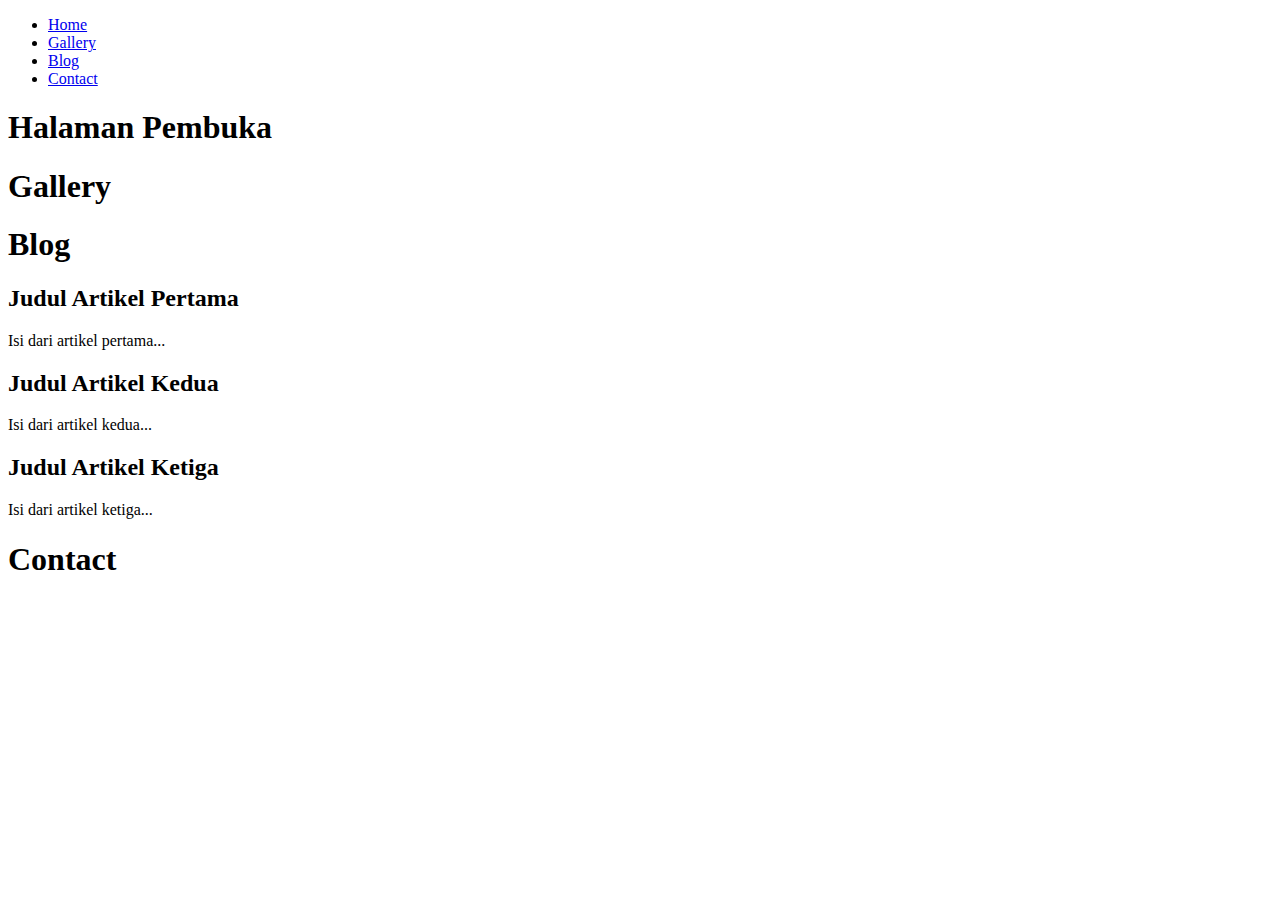
==== index.html @ 96107673 "html personal page" ====
<!DOCTYPE html>
<html lang="en">
<head>
    <meta charset="UTF-8">
    <meta name="viewport" content="width=device-width, initial-scale=1.0">
    <title>Website Saya</title>
</head>
<body>
    <header>
        <nav>
            <ul>
                <li><a href="index.html">Home</a></li>
                <li><a href="gallery.html">Gallery</a></li>
                <li><a href="blog.html">Blog</a></li>
                <li><a href="contact.html">Contact</a></li>
            </ul>
        </nav>
    </header>

    <main>
        <section id="home">
            <h1>Halaman Pembuka</h1>
            <!-- Isi halaman pembuka disini -->
        </section>

        <section id="gallery">
            <h1>Gallery</h1>
            <!-- Isi kumpulan foto-foto disini -->
        </section>

        <section id="blog">
            <h1>Blog</h1>
            <!-- Isi konten/artikel disini -->
            <article>
                <h2>Judul Artikel Pertama</h2>
                <p>Isi dari artikel pertama...</p>
            </article>
            <article>
                <h2>Judul Artikel Kedua</h2>
                <p>Isi dari artikel kedua...</p>
            </article>
            <article>
                <h2>Judul Artikel Ketiga</h2>
                <p>Isi dari artikel ketiga...</p>
            </article>
        </section>

        <section id="contact">
            <h1>Contact</h1>
            <!-- Isi halaman kontak disini -->
        </section>
    </main>

    <footer>
        <!-- Footer -->
    </footer>
</body>
</html>
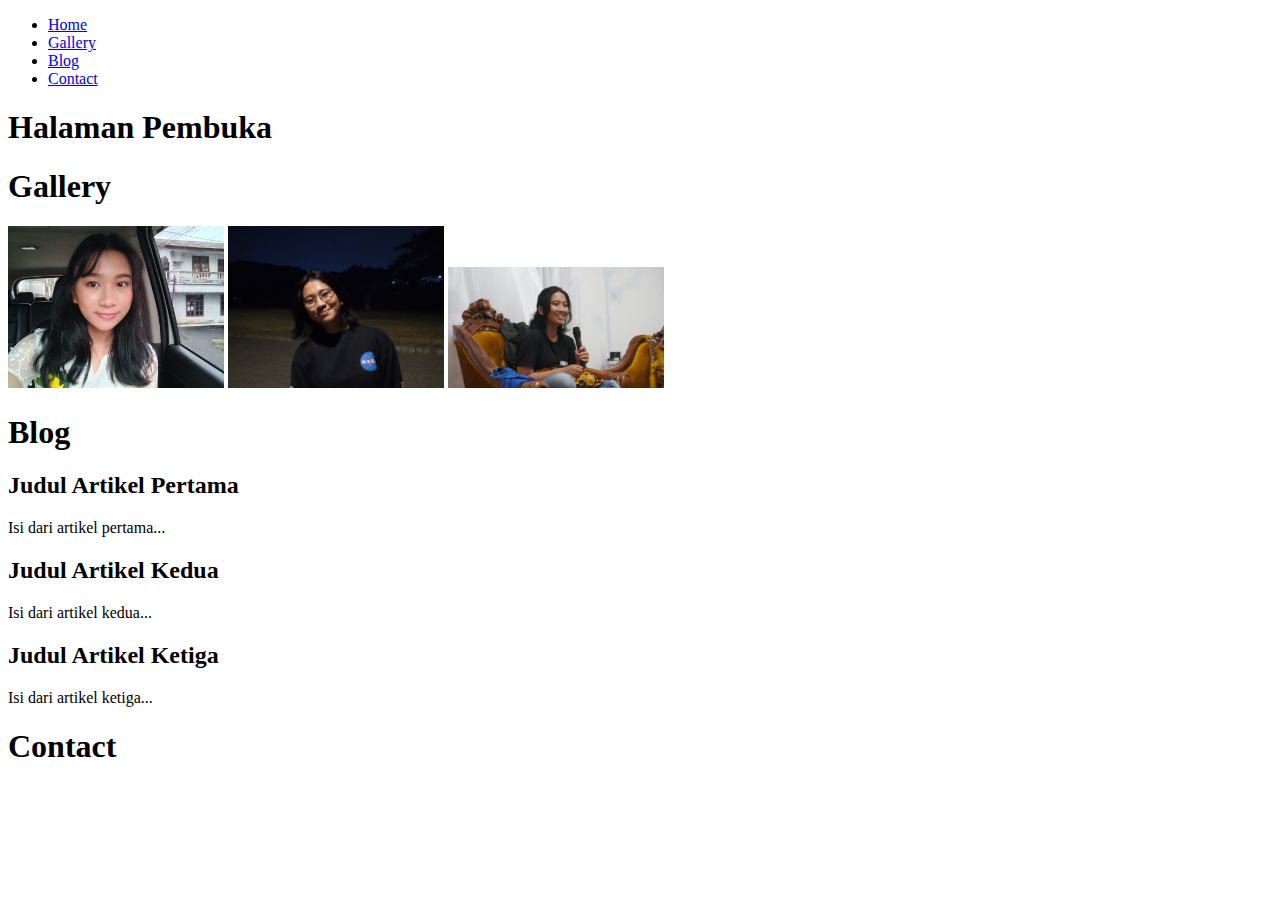
==== commit d7a23fbc: "fixing ref and adding pic" ====
--- a/index.html
+++ b/index.html
@@ -10,9 +10,9 @@
         <nav>
             <ul>
                 <li><a href="index.html">Home</a></li>
-                <li><a href="gallery.html">Gallery</a></li>
-                <li><a href="blog.html">Blog</a></li>
-                <li><a href="contact.html">Contact</a></li>
+                <li><a href="#gallery">Gallery</a></li>
+                <li><a href="#blog">Blog</a></li>
+                <li><a href="#contact">Contact</a></li>
             </ul>
         </nav>
     </header>
@@ -21,11 +21,16 @@
         <section id="home">
             <h1>Halaman Pembuka</h1>
             <!-- Isi halaman pembuka disini -->
+
         </section>
 
         <section id="gallery">
             <h1>Gallery</h1>
             <!-- Isi kumpulan foto-foto disini -->
+            <img src="../image/makeupdesu.jpg" width="216">
+            <img src="../image/poto kul.jpg" width="216">
+            <img src="../image/offboarding.jpg" width="216">
+        
         </section>
 
         <section id="blog">
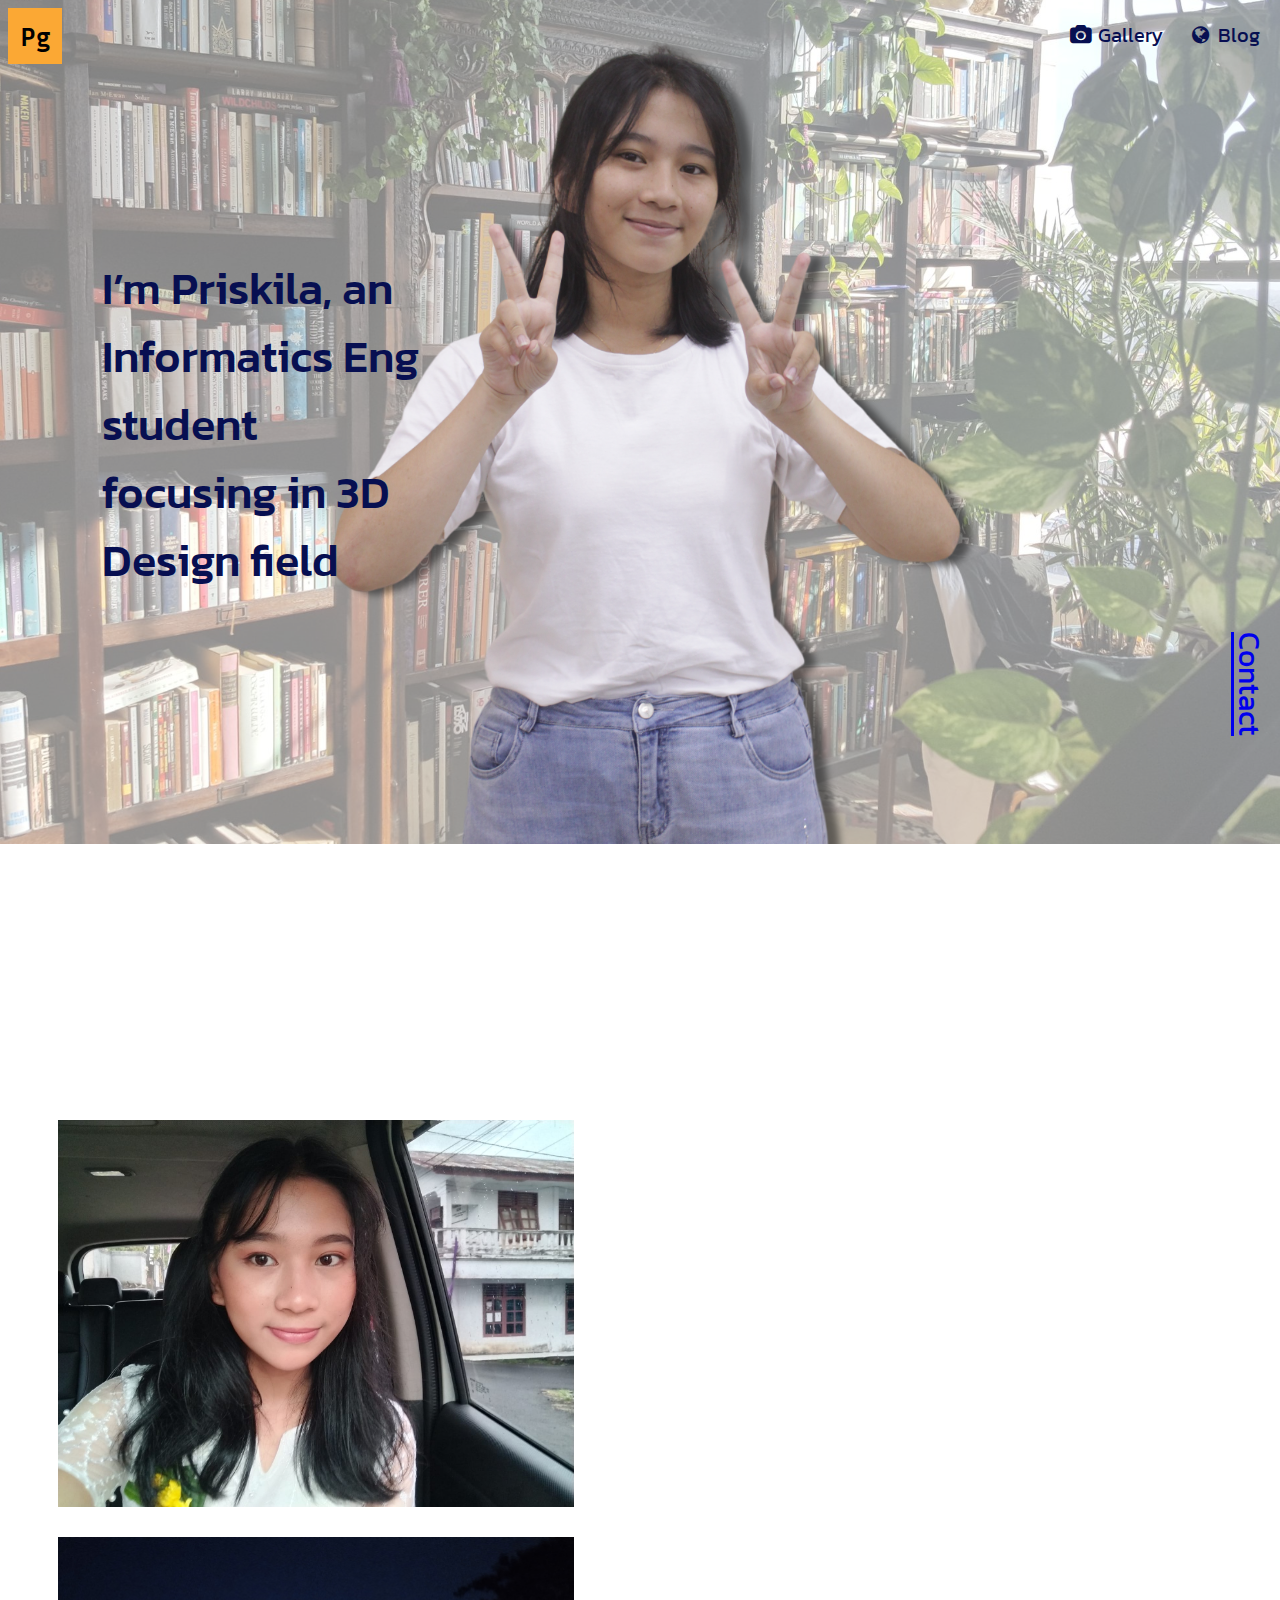
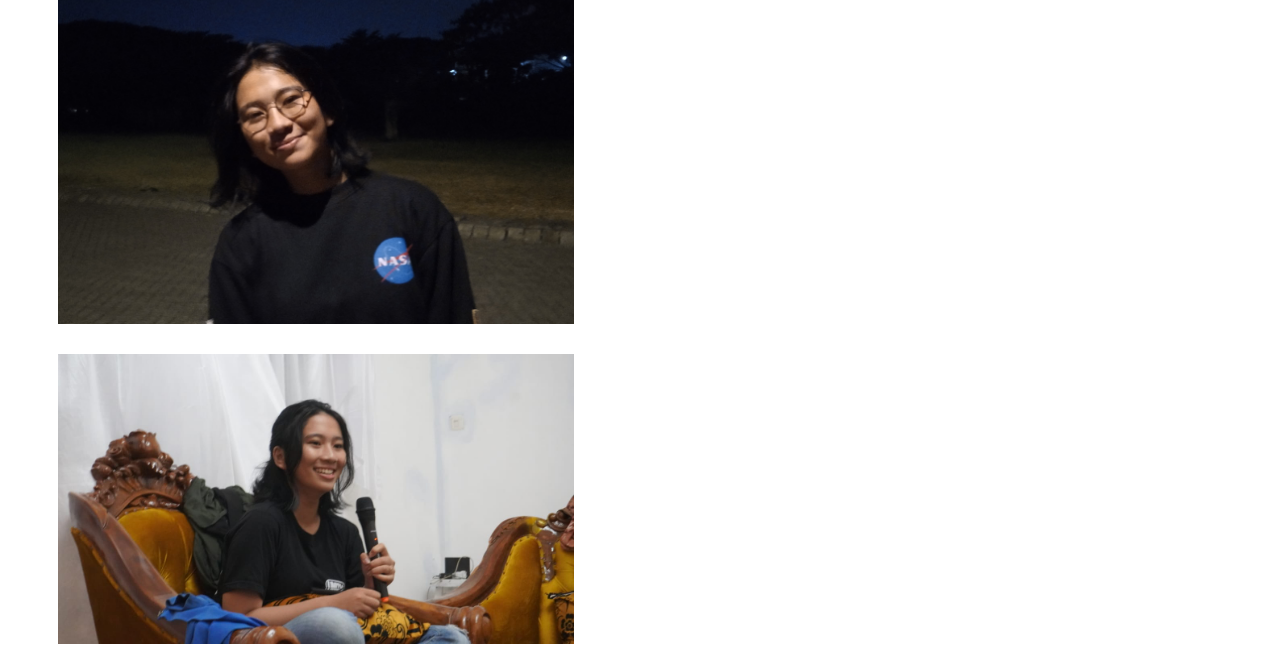
==== commit d0d01e69: "edit css" ====
--- a/index.html
+++ b/index.html
@@ -3,56 +3,48 @@
 <head>
     <meta charset="UTF-8">
     <meta name="viewport" content="width=device-width, initial-scale=1.0">
+    <head>
+    <link rel="stylesheet" type="text/css" href="css/index.css">
+    <link rel="preconnect" href="https://fonts.googleapis.com">
+    <link rel="preconnect" href="https://fonts.gstatic.com" crossorigin>
+    <link rel="preconnect" href="https://fonts.googleapis.com">
+<link rel="preconnect" href="https://fonts.gstatic.com" crossorigin>
+<link href="https://fonts.googleapis.com/css2?family=Inria+Sans:ital,wght@0,300;0,400;0,700;1,300;1,400;1,700&family=Kanit:ital,wght@0,100;0,200;0,300;0,400;0,500;0,600;0,700;0,800;0,900;1,100;1,200;1,300;1,400;1,500;1,600;1,700;1,800;1,900&display=swap" rel="stylesheet">
+    <link href="https://fonts.googleapis.com/css2?family=Kanit:ital,wght@0,100;0,200;0,300;0,400;0,500;0,600;0,700;0,800;0,900;1,100;1,200;1,300;1,400;1,500;1,600;1,700;1,800;1,900&display=swap" rel="stylesheet">
+      </head>
+      
     <title>Website Saya</title>
 </head>
 <body>
     <header>
-        <nav>
-            <ul>
-                <li><a href="index.html">Home</a></li>
-                <li><a href="#gallery">Gallery</a></li>
-                <li><a href="#blog">Blog</a></li>
-                <li><a href="#contact">Contact</a></li>
-            </ul>
-        </nav>
+        <!-- Load an icon library -->
+    <link rel="stylesheet" href="https://cdnjs.cloudflare.com/ajax/libs/font-awesome/4.7.0/css/font-awesome.min.css">
+        <div class="icon">
+            
+        </div>
+        <div class="navbar">
+            
+            
+            <a href="blog.html"><i class="fa fa-fw fa-globe"></i> Blog</a>
+            <a href="#gallery"><i class="fa fa-fw fa-camera"></i> Gallery</a>
+            <a href="index.html" class="split">Pg</a>
+        </div>
     </header>
 
     <main>
         <section id="home">
-            <h1>Halaman Pembuka</h1>
             <!-- Isi halaman pembuka disini -->
-
+            <h2>I’m Priskila, an Informatics Eng student focusing in 3D Design field</h2>
+        <div class="kontak"> 
+            <a href="contact.html">Contact</a>
+        </div>
         </section>
 
         <section id="gallery">
-            <h1>Gallery</h1>
-            <!-- Isi kumpulan foto-foto disini -->
-            <img src="../image/makeupdesu.jpg" width="216">
-            <img src="../image/poto kul.jpg" width="216">
-            <img src="../image/offboarding.jpg" width="216">
-        
-        </section>
-
-        <section id="blog">
-            <h1>Blog</h1>
-            <!-- Isi konten/artikel disini -->
-            <article>
-                <h2>Judul Artikel Pertama</h2>
-                <p>Isi dari artikel pertama...</p>
-            </article>
-            <article>
-                <h2>Judul Artikel Kedua</h2>
-                <p>Isi dari artikel kedua...</p>
-            </article>
-            <article>
-                <h2>Judul Artikel Ketiga</h2>
-                <p>Isi dari artikel ketiga...</p>
-            </article>
-        </section>
-
-        <section id="contact">
-            <h1>Contact</h1>
-            <!-- Isi halaman kontak disini -->
+            <!-- Isi Gallery-->
+            <img src="css/image/makeupdesu.jpg" class="gallery" width="516px" height="387px">
+            <img src="css/image/poto kul.jpg" class="gallery" width="516px" height="387px">
+            <img src="css/image/offboarding.jpg" class="gallery" width="516px">
         </section>
     </main>
 
--- a/css/index.css
+++ b/css/index.css
@@ -0,0 +1,69 @@
+/* pengaturan navbar */
+.navbar{
+    overflow: hidden;
+}
+.navbar a {
+    float: right;
+    padding: 12px;
+    color: #070F51;
+    text-decoration: none;
+    font-size: 20px;
+    font-family: "Kanit", sans-serif;
+    font-weight: 400;
+    font-style: normal;
+  }
+
+/* atur navigasi kiri */
+.navbar a.split {
+    font-family: "Inria Sans", sans-serif;
+    font-weight: 700;
+    font-style: normal;
+    font-size: 27px;
+    float: left;
+    background-color: #FBA834;
+    color: black;
+    position: fixed;
+  }
+
+body {
+    background-image: url(image/background\ web.png);
+    background-repeat: no-repeat;
+    background-size: 1280px 844px;
+    background-position: top right;
+}
+
+/* mengatur teks di homepage */
+h2{
+    font-family: "Kanit", sans-serif;
+    font-weight: 500;
+    font-style: normal;
+    color: #070F51;
+    font-size: 45px;
+    padding-left: 94px;
+    padding-top: 155px;
+    padding-right: 850px;
+  }
+  .kontak{
+    font-size: 30px;
+    font-family: "Kanit", sans-serif;
+    font-weight: 400;
+    font-style: normal;
+    text-orientation: sideways-left;
+    writing-mode: vertical-rl;
+    margin-left: auto;
+    margin-bottom: ;
+    }
+
+#gallery{
+  margin-top: 100px;
+  padding-top: 254px;
+  padding-left: 50px;
+}
+  .gallery {
+    display: block;
+    margin-top: 30px;
+    margin-bottom: 20px;
+    }
+
+
+  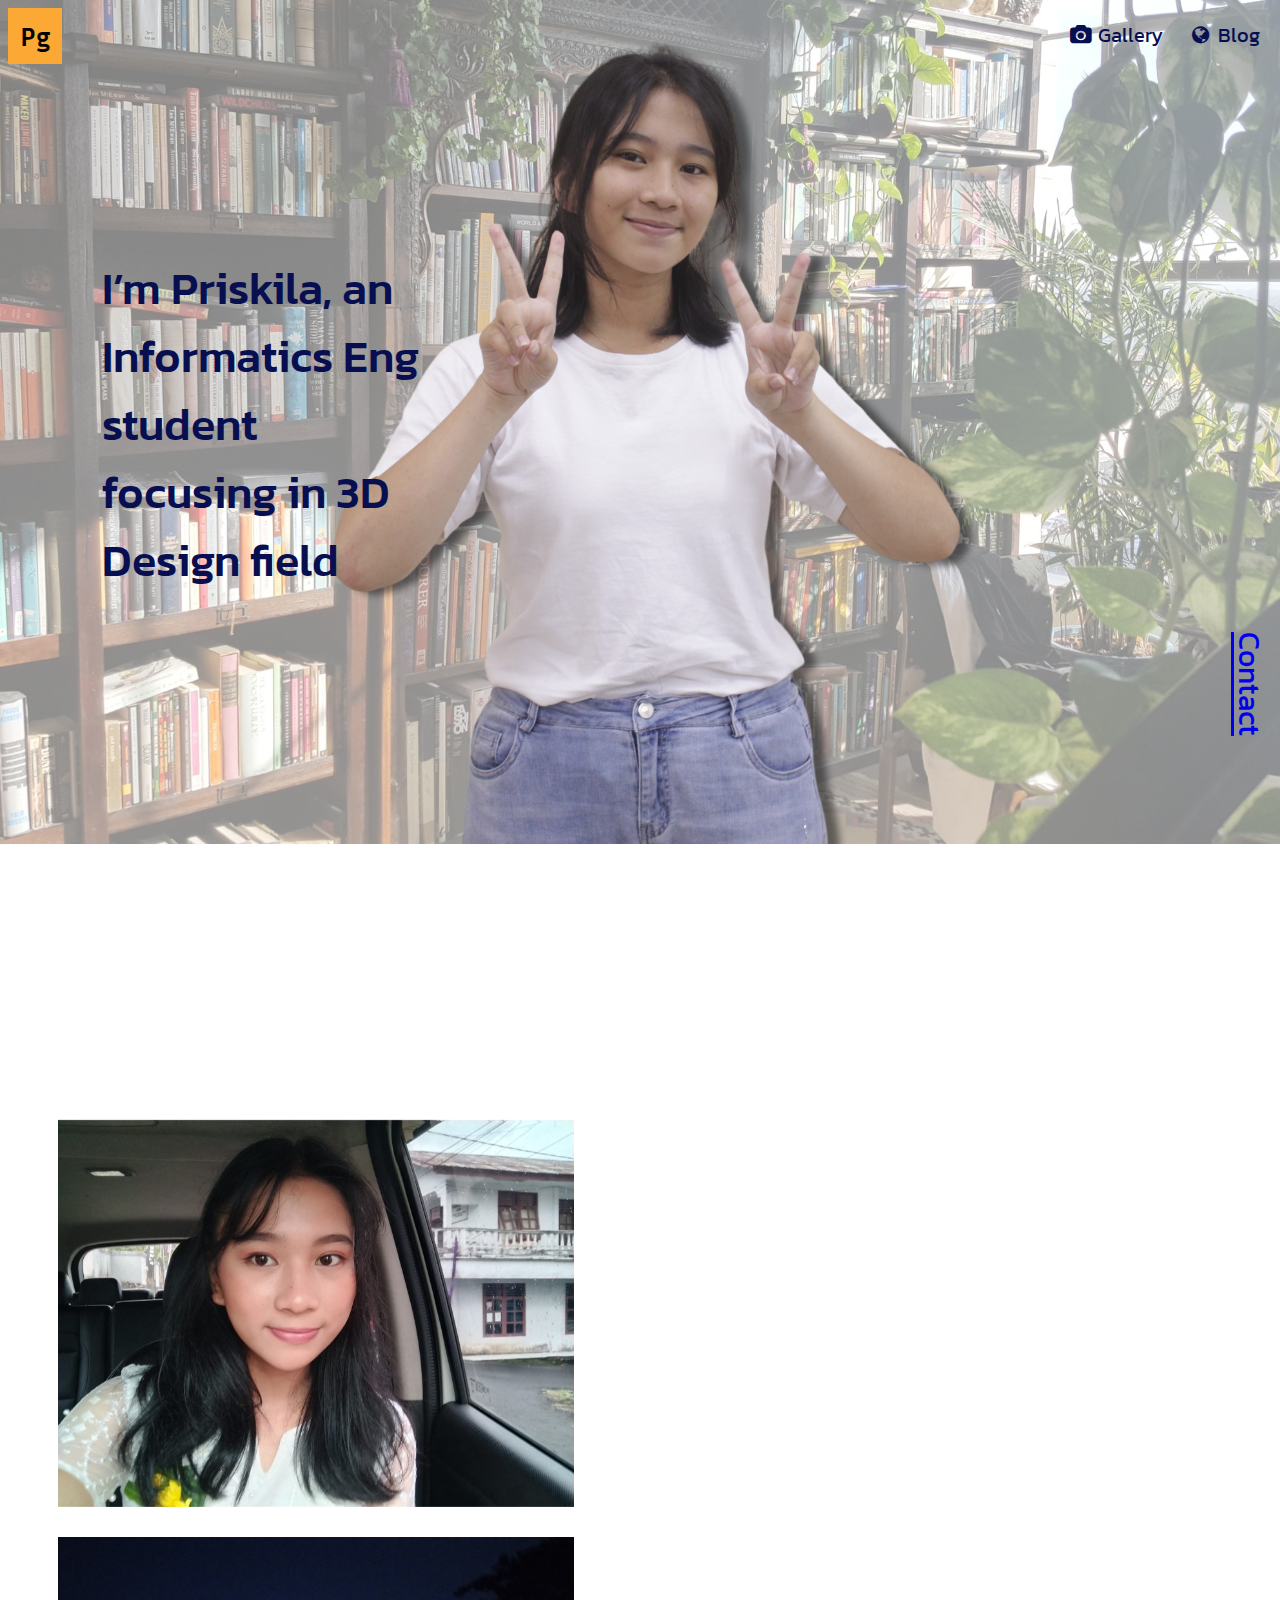
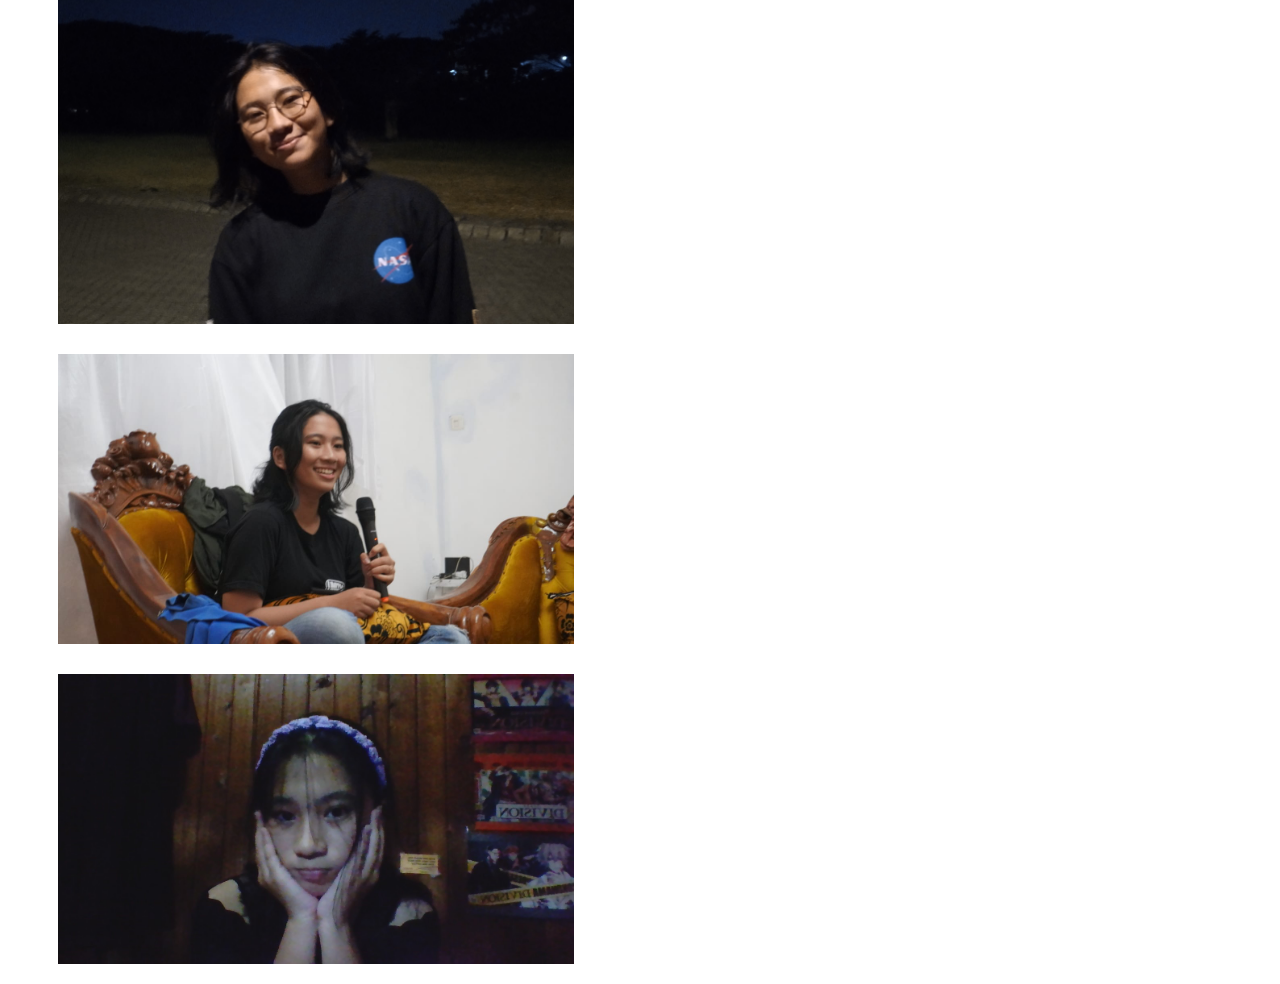
==== commit 9949d347: "penambahan css kontak&blog" ====
--- a/index.html
+++ b/index.html
@@ -8,8 +8,8 @@
     <link rel="preconnect" href="https://fonts.googleapis.com">
     <link rel="preconnect" href="https://fonts.gstatic.com" crossorigin>
     <link rel="preconnect" href="https://fonts.googleapis.com">
-<link rel="preconnect" href="https://fonts.gstatic.com" crossorigin>
-<link href="https://fonts.googleapis.com/css2?family=Inria+Sans:ital,wght@0,300;0,400;0,700;1,300;1,400;1,700&family=Kanit:ital,wght@0,100;0,200;0,300;0,400;0,500;0,600;0,700;0,800;0,900;1,100;1,200;1,300;1,400;1,500;1,600;1,700;1,800;1,900&display=swap" rel="stylesheet">
+    <link rel="preconnect" href="https://fonts.gstatic.com" crossorigin>
+    <link href="https://fonts.googleapis.com/css2?family=Inria+Sans:ital,wght@0,300;0,400;0,700;1,300;1,400;1,700&family=Kanit:ital,wght@0,100;0,200;0,300;0,400;0,500;0,600;0,700;0,800;0,900;1,100;1,200;1,300;1,400;1,500;1,600;1,700;1,800;1,900&display=swap" rel="stylesheet">
     <link href="https://fonts.googleapis.com/css2?family=Kanit:ital,wght@0,100;0,200;0,300;0,400;0,500;0,600;0,700;0,800;0,900;1,100;1,200;1,300;1,400;1,500;1,600;1,700;1,800;1,900&display=swap" rel="stylesheet">
       </head>
       
@@ -23,8 +23,6 @@
             
         </div>
         <div class="navbar">
-            
-            
             <a href="blog.html"><i class="fa fa-fw fa-globe"></i> Blog</a>
             <a href="#gallery"><i class="fa fa-fw fa-camera"></i> Gallery</a>
             <a href="index.html" class="split">Pg</a>
@@ -40,11 +38,27 @@
         </div>
         </section>
 
+        
         <section id="gallery">
+        <div class="container">
             <!-- Isi Gallery-->
-            <img src="css/image/makeupdesu.jpg" class="gallery" width="516px" height="387px">
-            <img src="css/image/poto kul.jpg" class="gallery" width="516px" height="387px">
-            <img src="css/image/offboarding.jpg" class="gallery" width="516px">
+            <img src="css/image/makeupdesu.jpg" class="gallery" width="516px" height="387px" class="image">
+            <div class="overlay">
+                <div class="text">Sidi, atau yang disebut juga pengakuan percaya, dalam Kristen 
+                    Protestan merupakan upacara pemberkatan bagi umat gereja yang dianggap sudah dewasa. 
+                    Orang yang melakukan Sidi telah bersedia menerima Yesus dalam hidupnya.</div>
+            </div>
+        </div>
+        
+        <div class="container">
+            <img src="css/image/poto kul.jpg" class="gallery" width="516px" height="387px" class="image">
+            <div class="overlay">
+                <div class="text"><p>Kawasan Megamas</p> <p>Pohon Kasih</p></div>
+            </div>
+        </div>
+            <img src="css/image/offboarding.jpg" class="gallery" width="516px" class="image">
+            <img src="css/image/bandana.jpg" class="gallery" width="516px" class="image">
+        
         </section>
     </main>
 
--- a/css/index.css
+++ b/css/index.css
@@ -51,7 +51,6 @@
     text-orientation: sideways-left;
     writing-mode: vertical-rl;
     margin-left: auto;
-    margin-bottom: ;
     }
 
 #gallery{
@@ -59,11 +58,53 @@
   padding-top: 254px;
   padding-left: 50px;
 }
-  .gallery {
-    display: block;
-    margin-top: 30px;
-    margin-bottom: 20px;
-    }
+
+.gallery {
+  display: block;
+  margin-top: 30px;
+  margin-bottom: 20px;
+  }
+
+.container {
+  position: relative;
+  width: 50%;
+}
+
+.image {
+  display: block;
+  width: 100%;
+  height: auto;
+}
+
+.overlay {
+  position: absolute;
+  top: 0;
+  bottom: 0;
+  left: 0;
+  right: 0;
+  height: 387px;
+  width: 516px;
+  opacity: 0;
+  transition: .5s ease;
+  background-color: #008CBA;
+}
+
+.container:hover .overlay {
+  opacity: 0.8;
+}
+
+.text {
+  color: white;
+  font-size: 20px;
+  position: absolute;
+  top: 50%;
+  left: 50%;
+  -webkit-transform: translate(-50%, -50%);
+  -ms-transform: translate(-50%, -50%);
+  transform: translate(-50%, -50%);
+  text-align: center;
+}
+
 
 
   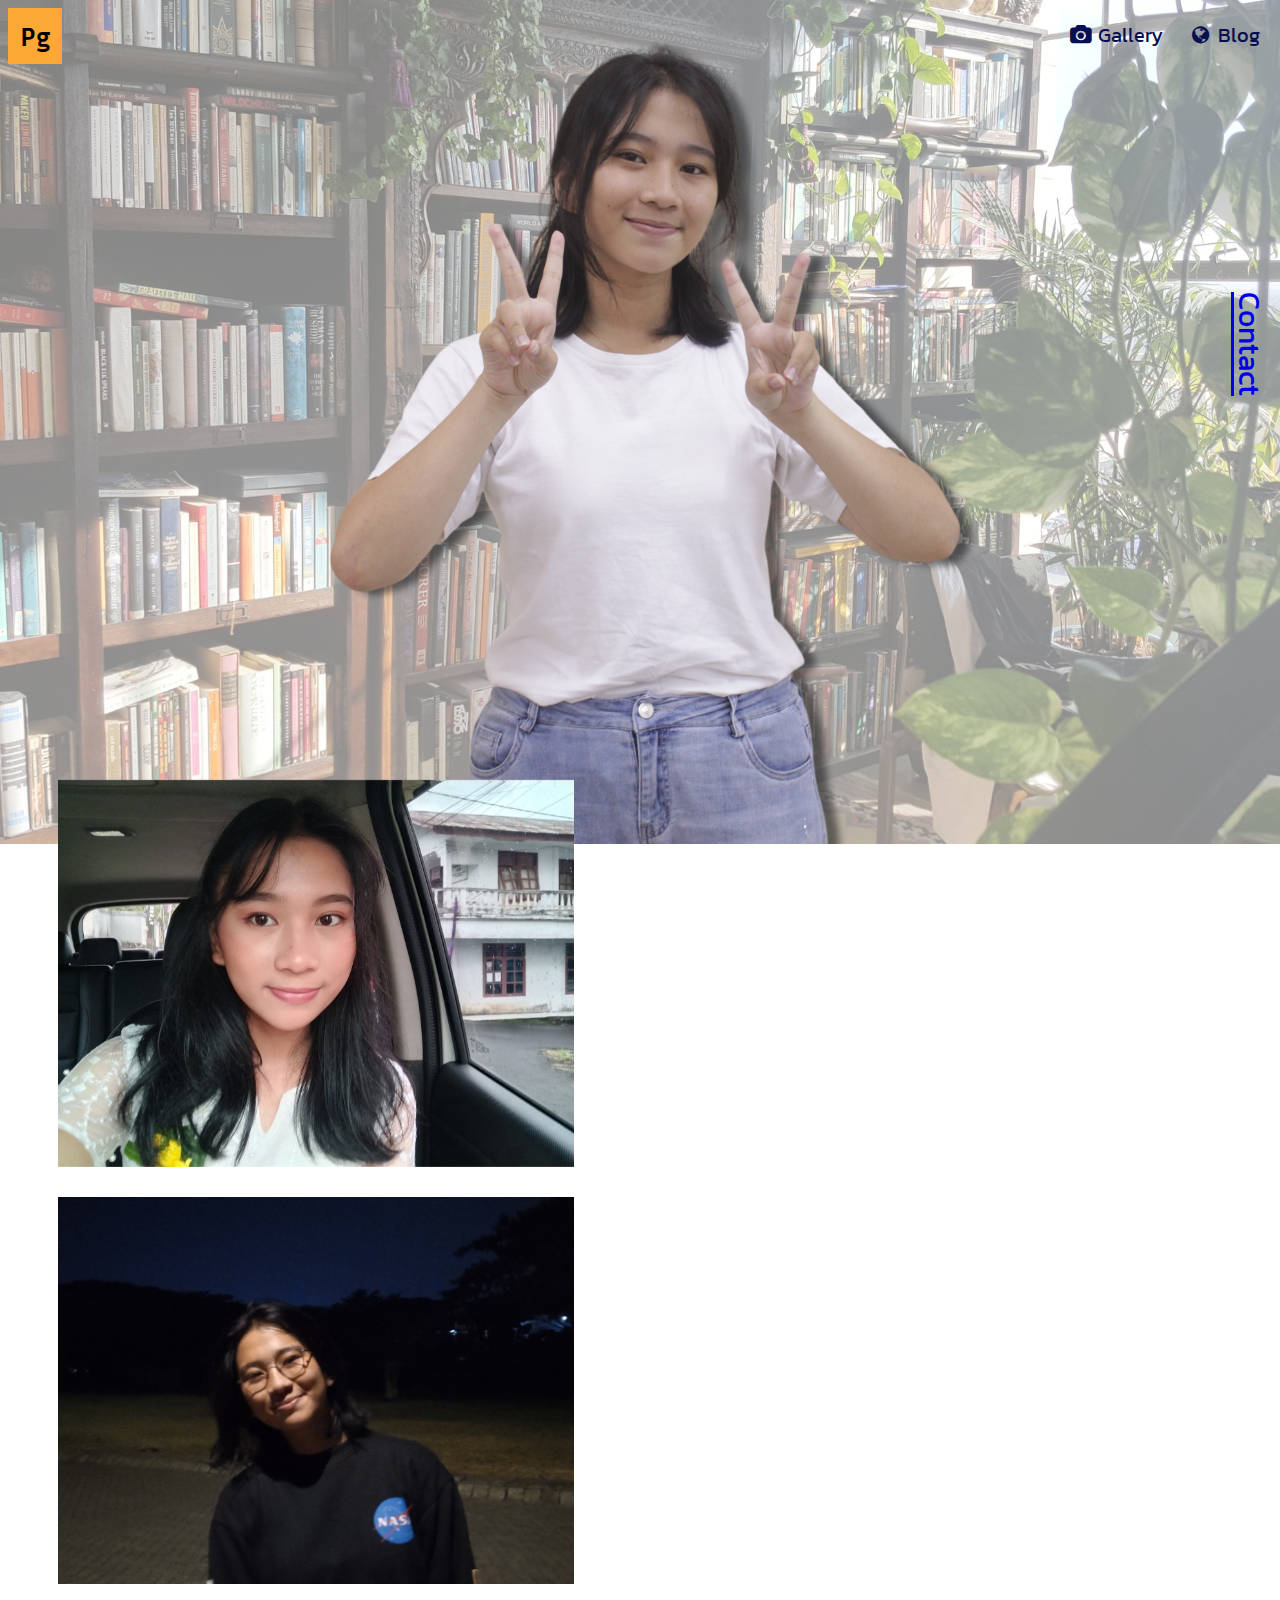
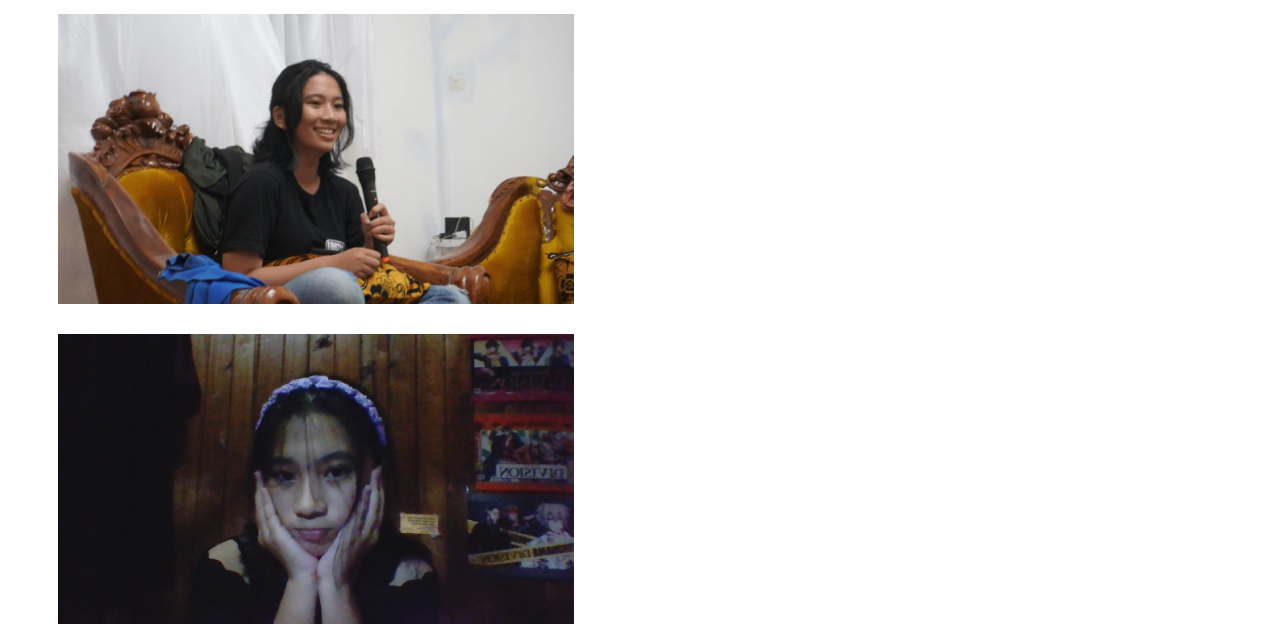
==== commit aab5cae6: "tambahan js" ====
--- a/index.html
+++ b/index.html
@@ -11,6 +11,7 @@
     <link rel="preconnect" href="https://fonts.gstatic.com" crossorigin>
     <link href="https://fonts.googleapis.com/css2?family=Inria+Sans:ital,wght@0,300;0,400;0,700;1,300;1,400;1,700&family=Kanit:ital,wght@0,100;0,200;0,300;0,400;0,500;0,600;0,700;0,800;0,900;1,100;1,200;1,300;1,400;1,500;1,600;1,700;1,800;1,900&display=swap" rel="stylesheet">
     <link href="https://fonts.googleapis.com/css2?family=Kanit:ital,wght@0,100;0,200;0,300;0,400;0,500;0,600;0,700;0,800;0,900;1,100;1,200;1,300;1,400;1,500;1,600;1,700;1,800;1,900&display=swap" rel="stylesheet">
+    <script src="script.js"></script>
       </head>
       
     <title>Website Saya</title>
@@ -32,7 +33,7 @@
     <main>
         <section id="home">
             <!-- Isi halaman pembuka disini -->
-            <h2>I’m Priskila, an Informatics Eng student focusing in 3D Design field</h2>
+            <h2 class="typing"></h2>
         <div class="kontak"> 
             <a href="contact.html">Contact</a>
         </div>
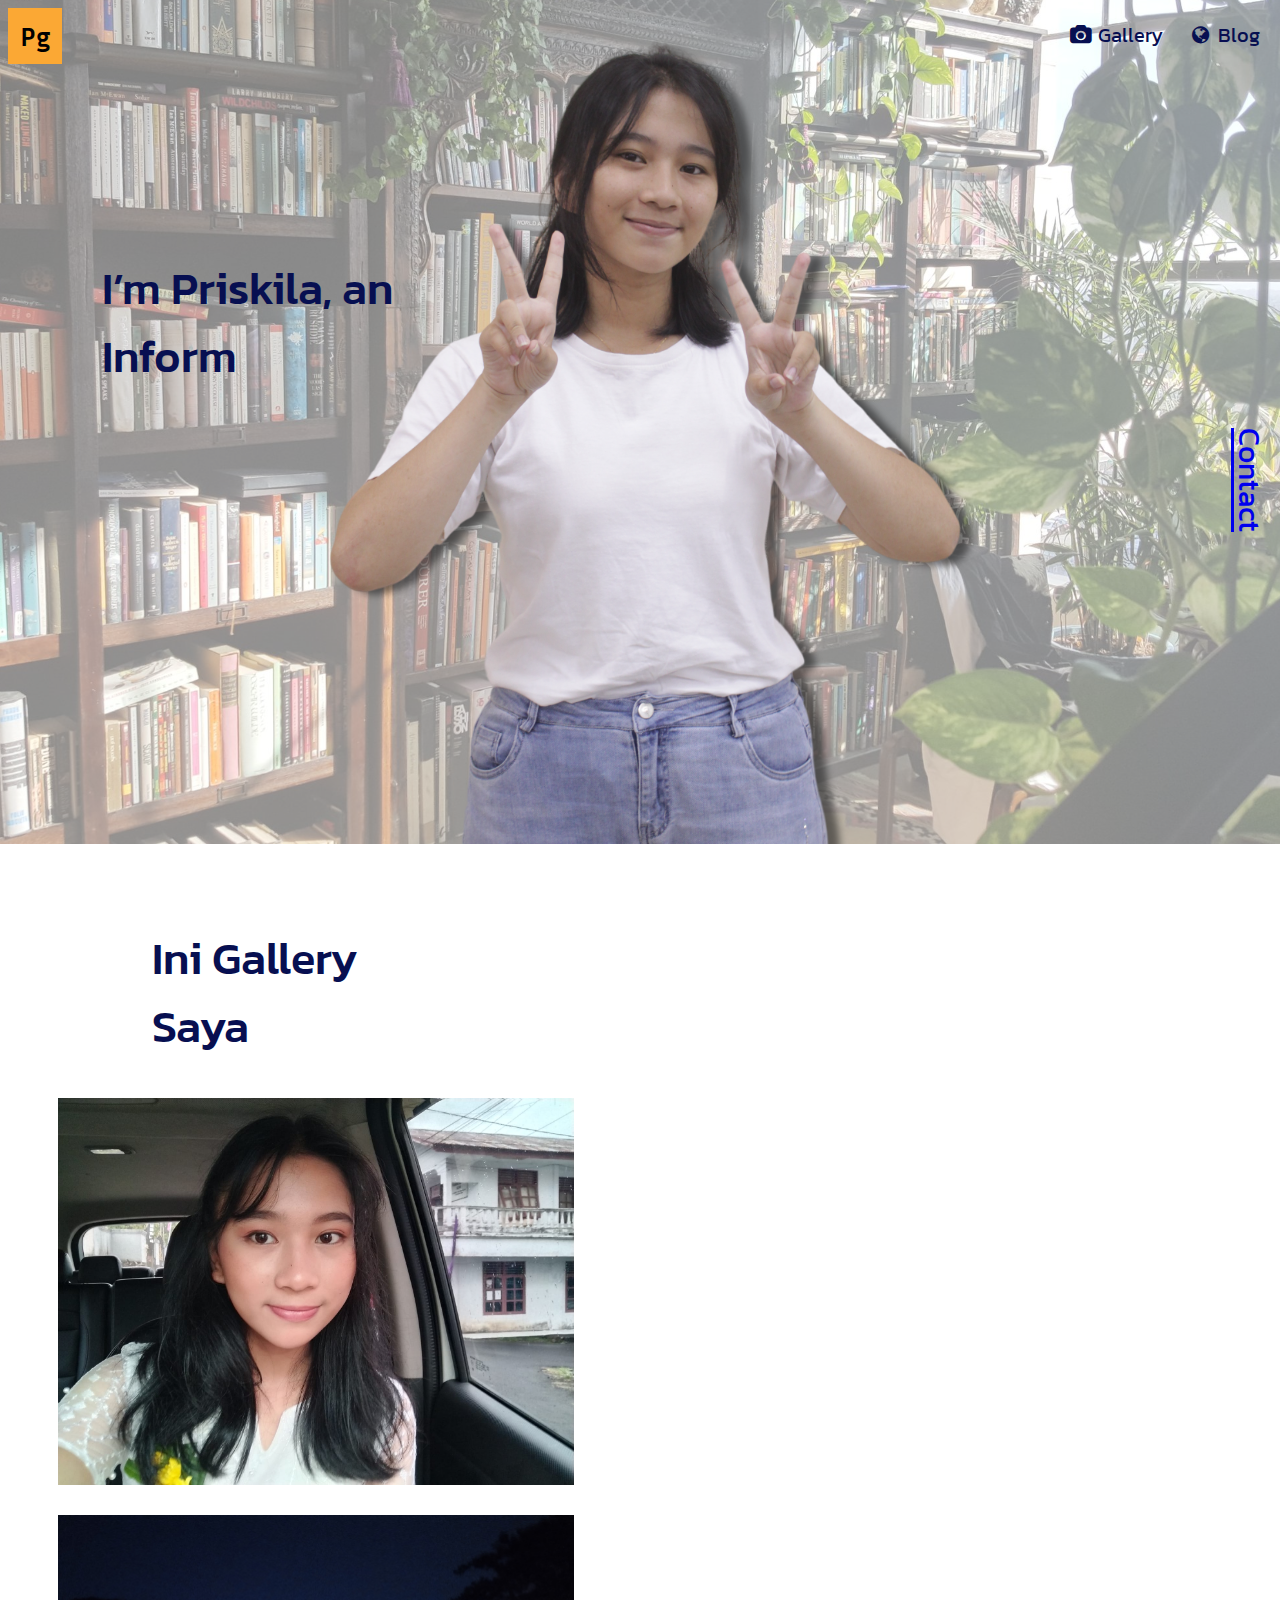
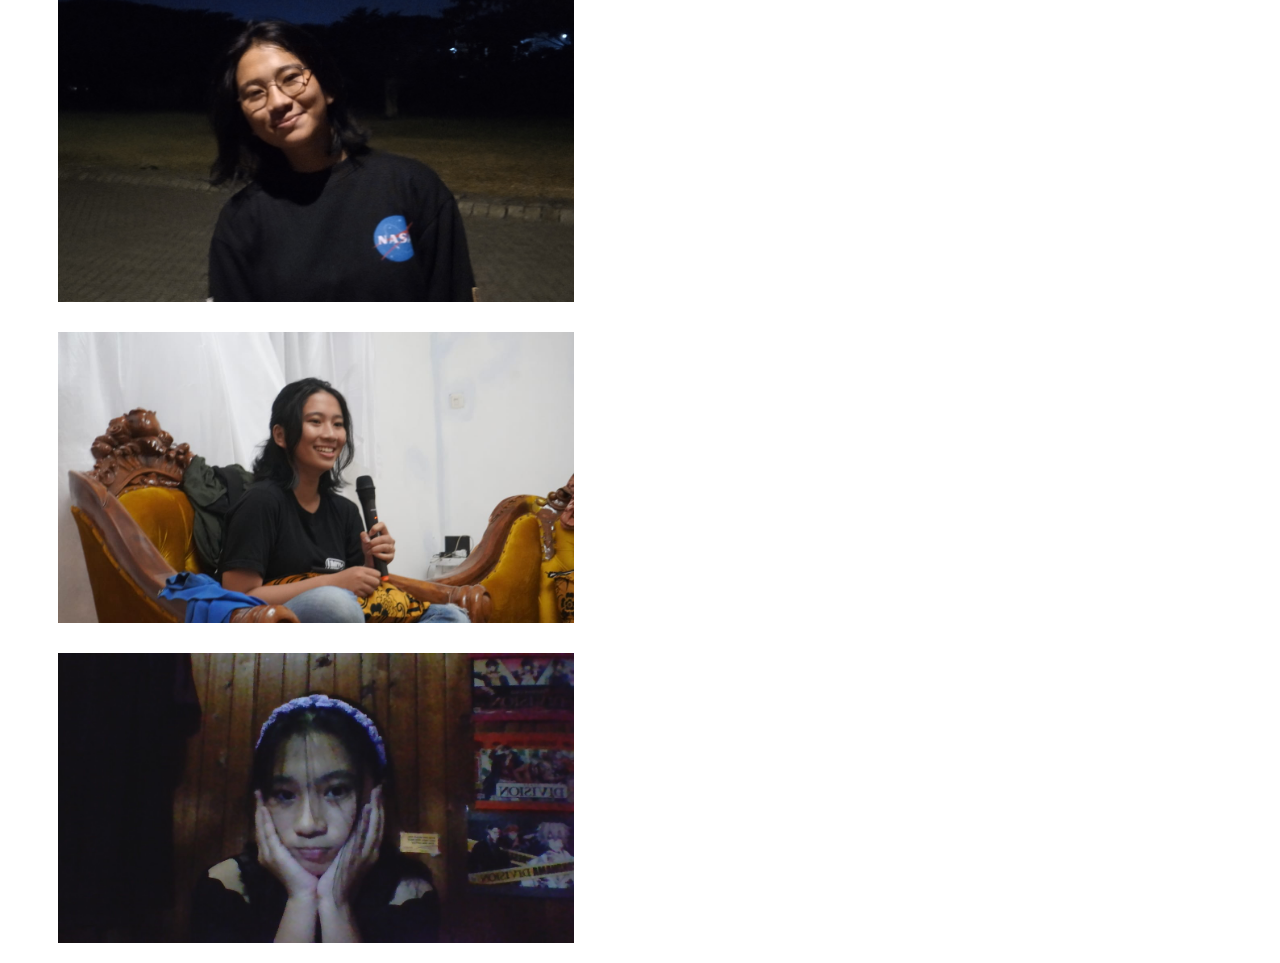
==== commit a5300ab0: "contact and js animation" ====
--- a/index.html
+++ b/index.html
@@ -31,9 +31,9 @@
     </header>
 
     <main>
+        <h2 id="typing"></h2>
         <section id="home">
             <!-- Isi halaman pembuka disini -->
-            <h2 class="typing"></h2>
         <div class="kontak"> 
             <a href="contact.html">Contact</a>
         </div>
@@ -41,6 +41,7 @@
 
         
         <section id="gallery">
+            <h2 class="p">Ini Gallery Saya</h2>
         <div class="container">
             <!-- Isi Gallery-->
             <img src="css/image/makeupdesu.jpg" class="gallery" width="516px" height="387px" class="image">
--- a/css/index.css
+++ b/css/index.css
@@ -105,6 +105,10 @@
   text-align: center;
 }
 
+.p {
+  padding-top: 1px;
+  padding-bottom: 1px;
+}
 
 
   